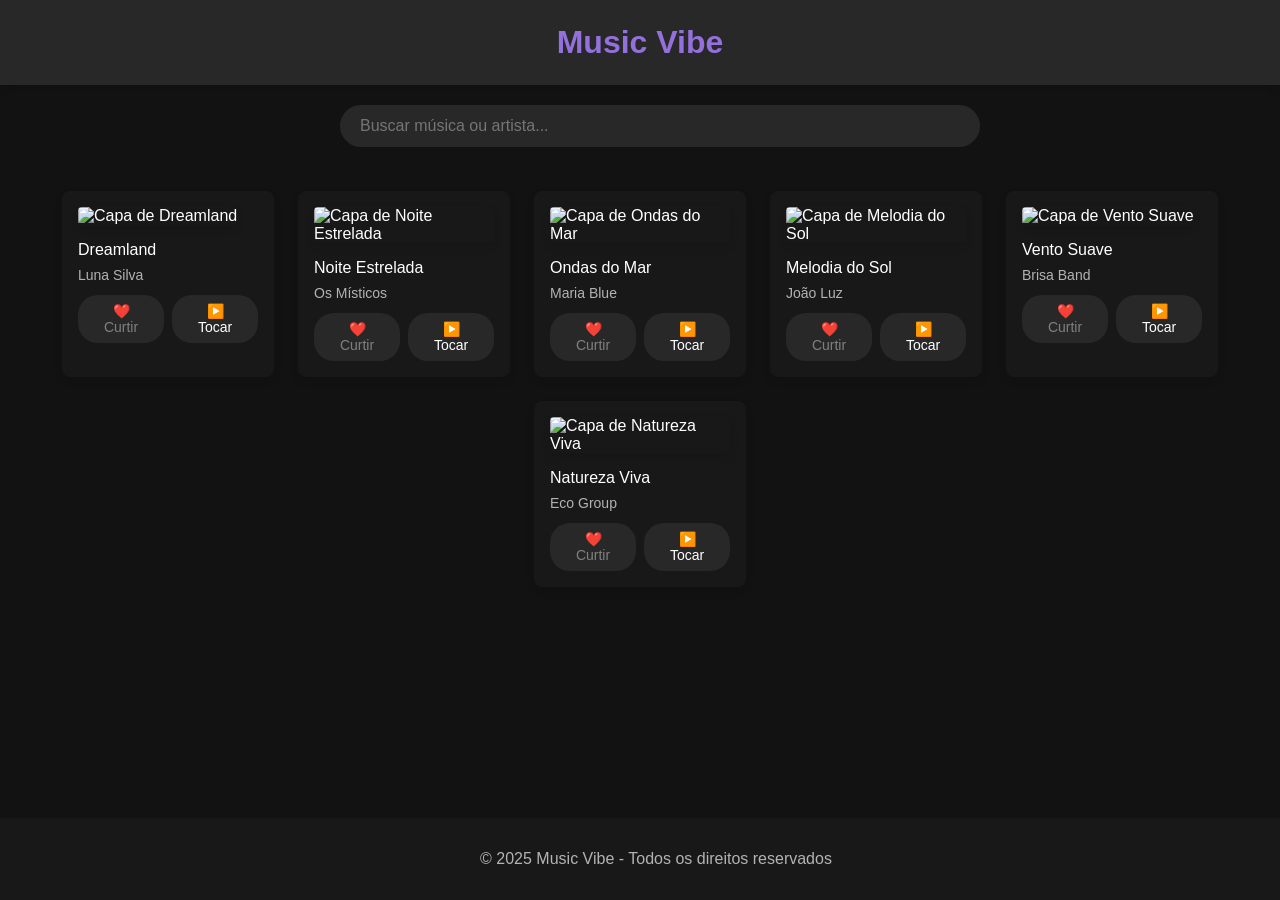
==== index.html @ c59cc30b "Primeira versão do Music Vibe" ====
<!DOCTYPE html>
<html lang="pt-BR">
<head>
    <meta charset="UTF-8">
    <meta name="viewport" content="width=device-width, initial-scale=1.0">
    <title>Music Vibe</title>
    <link rel="stylesheet" href="style.css">
    <script src="script.js" defer></script>
</head>
<body>
    <header>
        <h1>Music Vibe</h1>
    </header>

    <main>
        <div class="search-container">
            <input type="text" id="busca" placeholder="Buscar música ou artista...">
        </div>
        <div id="lista-de-musicas">
            <!-- Aqui serão adicionadas as músicas dinamicamente -->
        </div>
    </main>

    <footer>
        <p>&copy; 2025 Music Vibe - Todos os direitos reservados</p>
    </footer>
</body>
</html>
---- style.css ----
/* Reset e estilos gerais */
body {
    background-color: #121212;
    margin: 0;
    font-family: 'Segoe UI', Arial, sans-serif;
    color: white;
}

/* Header */
header {
    background-color: #282828;
    padding: 1.5rem;
    text-align: center;
    box-shadow: 0 2px 8px rgba(0, 0, 0, 0.2);
}

header h1 {
    margin: 0;
    color: #9370DB;
}

/* Container flex para alinhar os cards */
#lista-de-musicas {
    display: flex;
    flex-wrap: wrap;
    gap: 24px;
    padding: 24px;
    justify-content: center;
    max-width: 1200px;
    margin: 0 auto;
}

/* Estilo do card */
.musica-card {
    background-color: #181818;
    border-radius: 8px;
    padding: 16px;
    width: 180px;
    transition: all 0.3s ease;
    box-shadow: 0 4px 8px rgba(0, 0, 0, 0.1);
}

/* Efeito hover no card */
.musica-card:hover {
    background-color: #282828;
    transform: scale(1.05);
    box-shadow: 0 8px 16px rgba(0, 0, 0, 0.2);
}

/* Imagem do card */
.musica-card img {
    width: 100%;
    aspect-ratio: 1;
    border-radius: 4px;
    margin-bottom: 16px;
    box-shadow: 0 4px 8px rgba(0, 0, 0, 0.1);
}

/* Textos do card */
.musica-card h3 {
    color: #FFFFFF;
    margin: 0 0 8px 0;
    font-size: 16px;
    font-weight: 500;
}

.musica-card p {
    color: #B3B3B3;
    margin: 0;
    font-size: 14px;
}

/* Barra de busca */
.search-container {
    margin: 20px auto;
    max-width: 600px;
    padding: 0 20px;
}

#busca {
    width: 100%;
    padding: 12px 20px;
    border: none;
    border-radius: 24px;
    background-color: #282828;
    color: white;
    font-size: 16px;
}

#busca:focus {
    outline: none;
    background-color: #383838;
    box-shadow: 0 0 0 2px #9370DB;
}

/* Botões */
.botoes {
    display: flex;
    gap: 8px;
    margin-top: 12px;
}

.curtir-btn,
.tocar-btn {
    padding: 8px 16px;
    border: none;
    border-radius: 20px;
    background-color: #282828;
    color: white;
    cursor: pointer;
    transition: all 0.2s ease;
    flex: 1;
    font-size: 14px;
}

.curtir-btn:hover,
.tocar-btn:hover {
    background-color: #383838;
    transform: scale(1.05);
}

.curtir-btn.active {
    color: #ff4081;
}

/* Footer */
footer {
    background-color: #181818;
    color: #B3B3B3;
    text-align: center;
    padding: 1rem;
    position: fixed;
    bottom: 0;
    width: 100%;
}

/* Layout responsivo */
@media (max-width: 768px) {
    #lista-de-musicas {
        gap: 16px;
        padding: 16px;
    }
    
    .musica-card {
        width: calc(50% - 32px);
        min-width: 150px;
    }

    .botoes {
        flex-direction: column;
    }
}

@media (max-width: 480px) {
    .musica-card {
        width: 100%;
        max-width: 300px;
    }
}
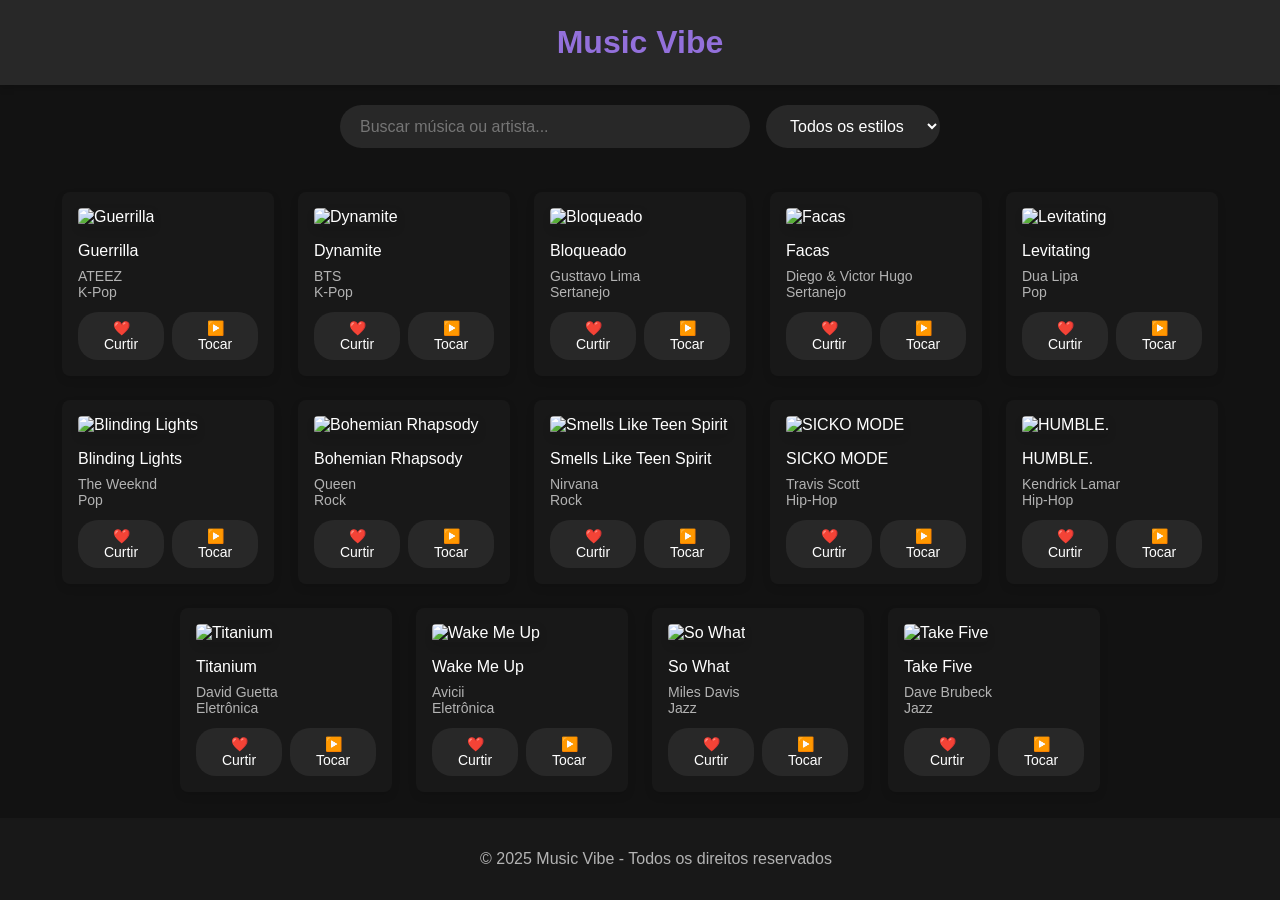
==== commit e9684d62: "Atualizações: nova lista de músicas, filtro por estilo e remoção do funk" ====
--- a/index.html
+++ b/index.html
@@ -15,6 +15,16 @@
     <main>
         <div class="search-container">
             <input type="text" id="busca" placeholder="Buscar música ou artista...">
+            <select id="filtro-estilo">
+                <option value="Todos">Todos os estilos</option>
+                <option value="K-Pop">K-Pop</option>
+                <option value="Sertanejo">Sertanejo</option>
+                <option value="Pop">Pop</option>
+                <option value="Rock">Rock</option>
+                <option value="Hip-Hop">Hip-Hop</option>
+                <option value="Eletrônica">Eletrônica</option>
+                <option value="Jazz">Jazz</option>
+            </select>
         </div>
         <div id="lista-de-musicas">
             <!-- Aqui serão adicionadas as músicas dinamicamente -->
--- a/style.css
+++ b/style.css
@@ -75,16 +75,37 @@
     margin: 20px auto;
     max-width: 600px;
     padding: 0 20px;
+    display: flex;
+    gap: 16px;
 }
 
 #busca {
-    width: 100%;
+    flex: 1;
     padding: 12px 20px;
     border: none;
     border-radius: 24px;
     background-color: #282828;
     color: white;
     font-size: 16px;
+}
+
+#filtro-estilo {
+    padding: 12px 20px;
+    border: none;
+    border-radius: 24px;
+    background-color: #282828;
+    color: white;
+    font-size: 16px;
+    cursor: pointer;
+}
+
+#filtro-estilo:hover {
+    background-color: #383838;
+}
+
+#filtro-estilo option {
+    background-color: #121212;
+    color: white;
 }
 
 #busca:focus {
@@ -119,8 +140,16 @@
     transform: scale(1.05);
 }
 
-.curtir-btn.active {
+.curtir-btn.curtido {
     color: #ff4081;
+    background-color: rgba(255, 64, 129, 0.1);
+}
+
+.estilo {
+    color: #9370DB;
+    font-size: 12px;
+    margin: 4px 0;
+    font-weight: 500;
 }
 
 /* Footer */
